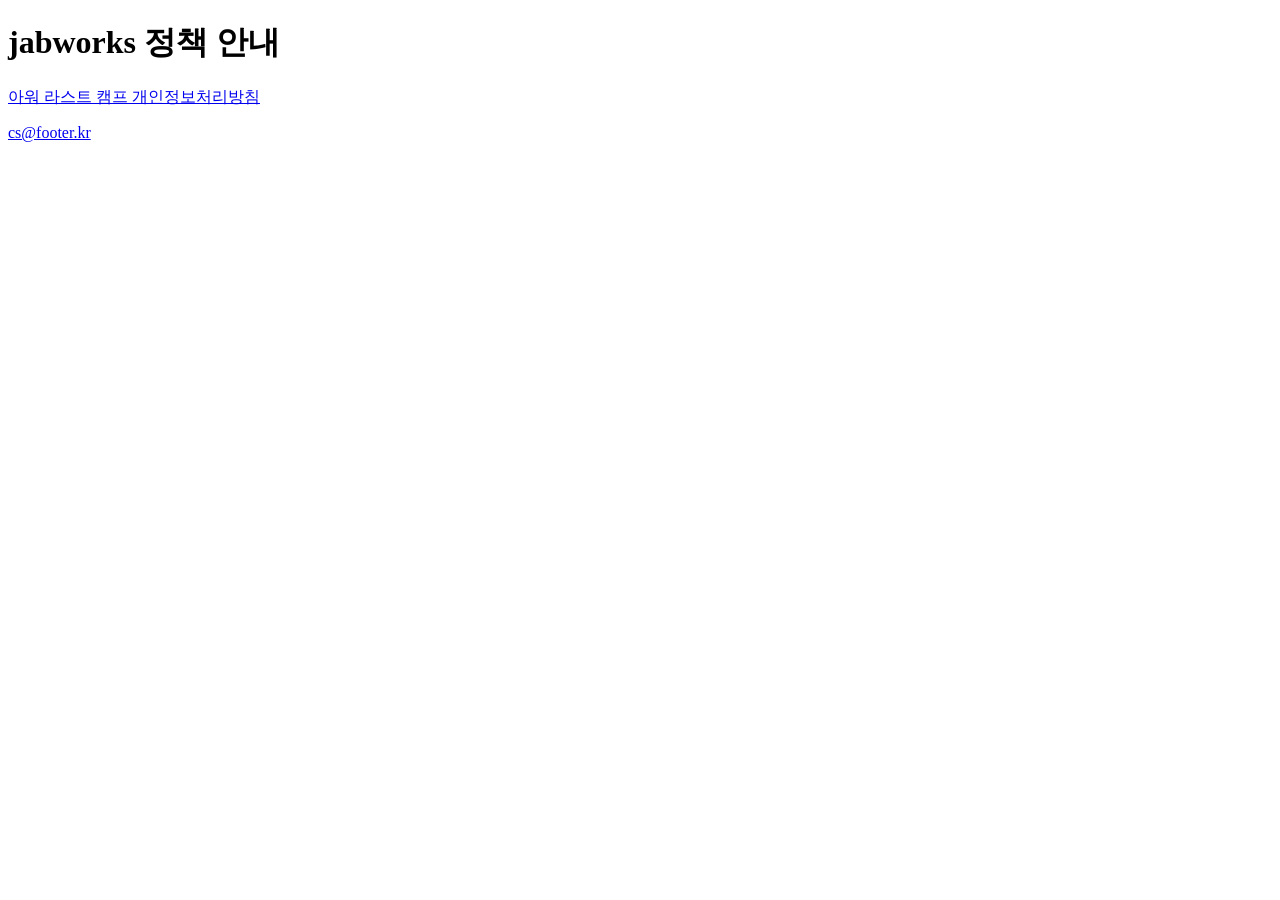
==== index.html @ dfbfbd46 "공개 개인정보처리방침을 게시하라" ====
<!doctype html><html lang="ko"><head><meta charset="utf-8"><meta name="viewport" content="width=device-width,initial-scale=1"><title>jabworks 정책 안내</title></head><body><header><h1>jabworks 정책 안내</h1></header><main><p><a href="last-camp/privacy/">아워 라스트 캠프 개인정보처리방침</a></p></main><footer><a href="mailto:cs@footer.kr">cs@footer.kr</a></footer></body></html>
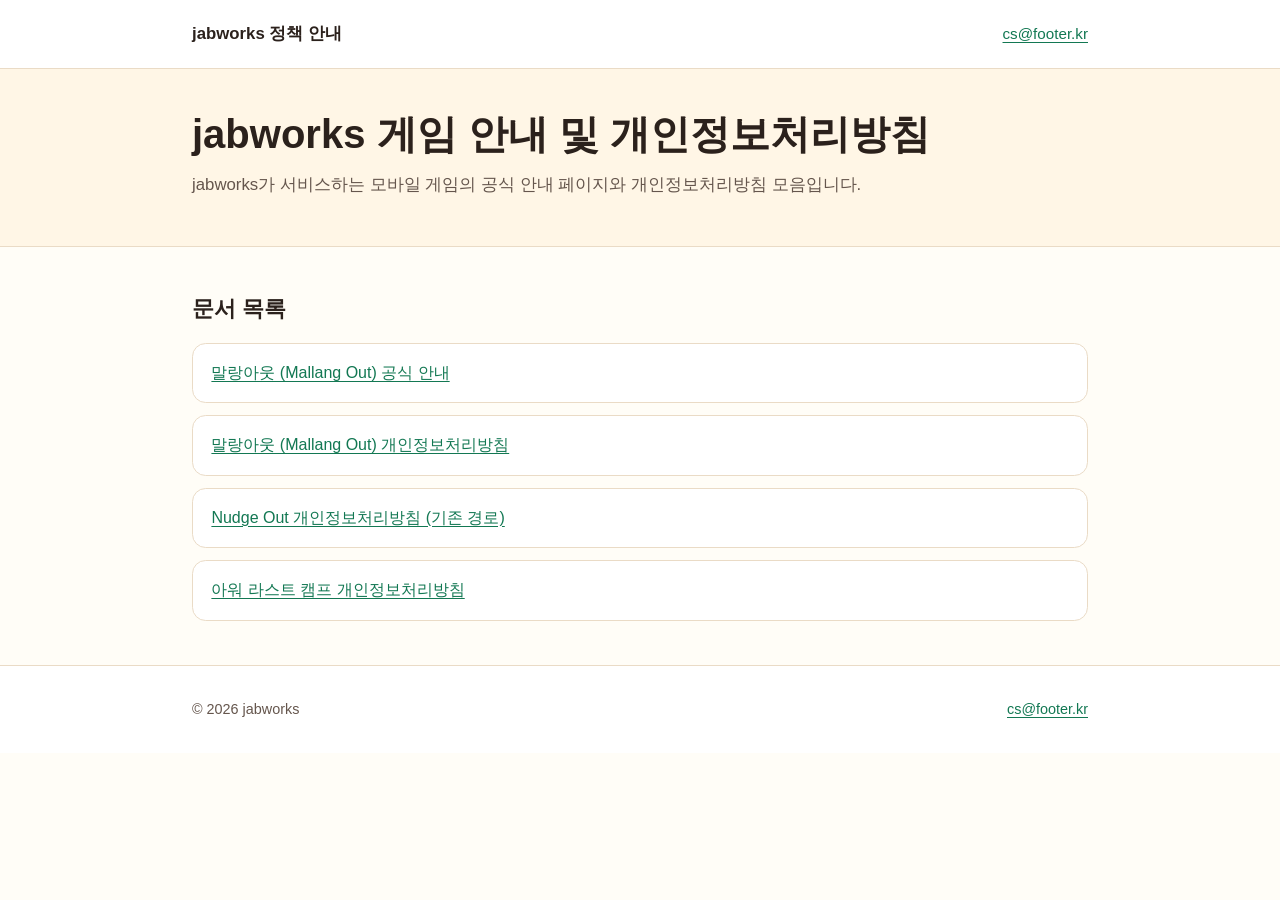
==== commit 709624bf: "말랑아웃 공식 안내 및 개인정보처리방침 페이지 추가" ====
--- a/index.html
+++ b/index.html
@@ -1 +1,48 @@
-<!doctype html><html lang="ko"><head><meta charset="utf-8"><meta name="viewport" content="width=device-width,initial-scale=1"><title>jabworks 정책 안내</title></head><body><header><h1>jabworks 정책 안내</h1></header><main><p><a href="last-camp/privacy/">아워 라스트 캠프 개인정보처리방침</a></p></main><footer><a href="mailto:cs@footer.kr">cs@footer.kr</a></footer></body></html>+<!doctype html>
+<html lang="ko">
+<head>
+  <meta charset="utf-8">
+  <meta name="viewport" content="width=device-width,initial-scale=1">
+  <meta name="description" content="jabworks 모바일 게임 공식 안내 및 개인정보처리방침">
+  <title>jabworks 정책 안내</title>
+  <link rel="stylesheet" href="assets/site.css">
+</head>
+<body>
+  <header class="site-header">
+    <div class="container site-header__inner">
+      <a class="site-header__brand" href="./">jabworks 정책 안내</a>
+      <nav class="site-header__nav" aria-label="지원 문의">
+        <a href="mailto:cs@footer.kr">cs@footer.kr</a>
+      </nav>
+    </div>
+  </header>
+
+  <main>
+    <section class="hero">
+      <div class="container">
+        <h1 class="hero__title">jabworks 게임 안내 및 개인정보처리방침</h1>
+        <p class="hero__lead">jabworks가 서비스하는 모바일 게임의 공식 안내 페이지와 개인정보처리방침 모음입니다.</p>
+      </div>
+    </section>
+
+    <section class="section">
+      <div class="container">
+        <h2 class="section__title">문서 목록</h2>
+        <ul class="info-list">
+          <li class="info-list__item"><a href="mallang-out/">말랑아웃 (Mallang Out) 공식 안내</a></li>
+          <li class="info-list__item"><a href="mallang-out/privacy/">말랑아웃 (Mallang Out) 개인정보처리방침</a></li>
+          <li class="info-list__item"><a href="nudge-out/privacy/">Nudge Out 개인정보처리방침 (기존 경로)</a></li>
+          <li class="info-list__item"><a href="last-camp/privacy/">아워 라스트 캠프 개인정보처리방침</a></li>
+        </ul>
+      </div>
+    </section>
+  </main>
+
+  <footer class="site-footer">
+    <div class="container site-footer__inner">
+      <span>© 2026 jabworks</span>
+      <a href="mailto:cs@footer.kr">cs@footer.kr</a>
+    </div>
+  </footer>
+</body>
+</html>
--- a/assets/site.css
+++ b/assets/site.css
@@ -0,0 +1,235 @@
+@layer base, components;
+
+:root {
+  --color-bg: #fffdf7;
+  --color-surface: #ffffff;
+  --color-surface-soft: #fff6e6;
+  --color-border: #eadbc6;
+  --color-ink: #2b211c;
+  --color-muted: #65564d;
+  --color-accent: #1d9a6c;
+  --color-accent-strong: #137853;
+  --color-accent-ink: #ffffff;
+  --color-warm: #e67e22;
+  --font-sans: -apple-system, BlinkMacSystemFont, "Apple SD Gothic Neo", "Pretendard", "Noto Sans KR", "Segoe UI", sans-serif;
+  --font-mono: ui-monospace, SFMono-Regular, Menlo, Monaco, Consolas, monospace;
+}
+
+@layer base {
+  *,
+  *::before,
+  *::after {
+    box-sizing: border-box;
+  }
+
+  body {
+    margin: 0;
+    background-color: var(--color-bg);
+    color: var(--color-ink);
+    font-family: var(--font-sans);
+    line-height: 1.65;
+  }
+
+  h1,
+  h2,
+  h3,
+  p,
+  ul,
+  ol {
+    margin: 0;
+  }
+
+  a {
+    color: var(--color-accent-strong);
+    text-underline-offset: 0.18em;
+  }
+}
+
+@layer components {
+  .container {
+    width: min(100% - 2rem, 56rem);
+    margin-inline: auto;
+  }
+
+  .site-header {
+    padding-block: 1.25rem;
+    border-bottom: 1px solid var(--color-border);
+    background-color: var(--color-surface);
+
+    & .site-header__inner {
+      display: flex;
+      flex-wrap: wrap;
+      align-items: center;
+      justify-content: space-between;
+      gap: 0.75rem 1.25rem;
+    }
+
+    & .site-header__brand {
+      font-size: 1.05rem;
+      font-weight: 700;
+      color: var(--color-ink);
+      text-decoration: none;
+    }
+
+    & .site-header__nav {
+      display: flex;
+      flex-wrap: wrap;
+      gap: 1rem;
+      font-size: 0.95rem;
+    }
+  }
+
+  .section {
+    padding-block: 2rem;
+
+    @media (min-width: 768px) {
+      padding-block: 2.75rem;
+    }
+  }
+
+  .hero {
+    padding-block: 2.5rem;
+    background-color: var(--color-surface-soft);
+    border-bottom: 1px solid var(--color-border);
+
+    & .hero__badge {
+      display: inline-block;
+      margin-bottom: 0.75rem;
+      padding: 0.25rem 0.7rem;
+      border-radius: 999px;
+      background-color: var(--color-surface);
+      border: 1px solid var(--color-border);
+      font-size: 0.85rem;
+      font-weight: 600;
+      color: var(--color-muted);
+    }
+
+    & .hero__title {
+      font-size: clamp(1.75rem, 4vw, 2.5rem);
+      line-height: 1.25;
+      margin-bottom: 0.75rem;
+    }
+
+    & .hero__lead {
+      font-size: 1.05rem;
+      color: var(--color-muted);
+      margin-bottom: 0.5rem;
+    }
+
+    & .hero__actions {
+      display: flex;
+      flex-wrap: wrap;
+      gap: 0.75rem;
+      margin-top: 1.5rem;
+    }
+  }
+
+  .btn {
+    display: inline-flex;
+    align-items: center;
+    justify-content: center;
+    padding: 0.7rem 1.25rem;
+    border-radius: 0.75rem;
+    font-weight: 700;
+    font-size: 0.95rem;
+    text-decoration: none;
+    border: 1px solid transparent;
+
+    &.btn--primary {
+      background-color: var(--color-accent);
+      color: var(--color-accent-ink);
+    }
+
+    &.btn--ghost {
+      background-color: var(--color-surface);
+      color: var(--color-ink);
+      border-color: var(--color-border);
+    }
+  }
+
+  .section__title {
+    font-size: 1.35rem;
+    margin-bottom: 1rem;
+  }
+
+  .section__body {
+    color: var(--color-ink);
+    margin-bottom: 0.85rem;
+  }
+
+  .feature-grid {
+    display: grid;
+    grid-template-columns: 1fr;
+    gap: 1rem;
+
+    @media (min-width: 768px) {
+      grid-template-columns: repeat(2, 1fr);
+    }
+  }
+
+  .card {
+    padding: 1.25rem;
+    border-radius: 1rem;
+    background-color: var(--color-surface);
+    border: 1px solid var(--color-border);
+
+    & .card__title {
+      font-size: 1.08rem;
+      margin-bottom: 0.45rem;
+    }
+
+    & .card__body {
+      font-size: 0.95rem;
+      color: var(--color-muted);
+    }
+  }
+
+  .info-list {
+    display: grid;
+    gap: 0.75rem;
+    padding: 0;
+    list-style: none;
+
+    & .info-list__item {
+      padding: 1rem 1.15rem;
+      border-radius: 0.85rem;
+      background-color: var(--color-surface);
+      border: 1px solid var(--color-border);
+    }
+
+    & .info-list__code {
+      font-family: var(--font-mono);
+      font-size: 0.9rem;
+    }
+  }
+
+  .article-block {
+    padding-block: 1.25rem;
+    border-bottom: 1px solid var(--color-border);
+
+    & .article-block__heading {
+      font-size: 1.15rem;
+      margin-bottom: 0.6rem;
+    }
+
+    & .article-block__text {
+      color: var(--color-ink);
+      margin-bottom: 0.65rem;
+    }
+  }
+
+  .site-footer {
+    padding-block: 2rem;
+    border-top: 1px solid var(--color-border);
+    background-color: var(--color-surface);
+    font-size: 0.9rem;
+    color: var(--color-muted);
+
+    & .site-footer__inner {
+      display: flex;
+      flex-wrap: wrap;
+      justify-content: space-between;
+      gap: 0.75rem 1.5rem;
+    }
+  }
+}
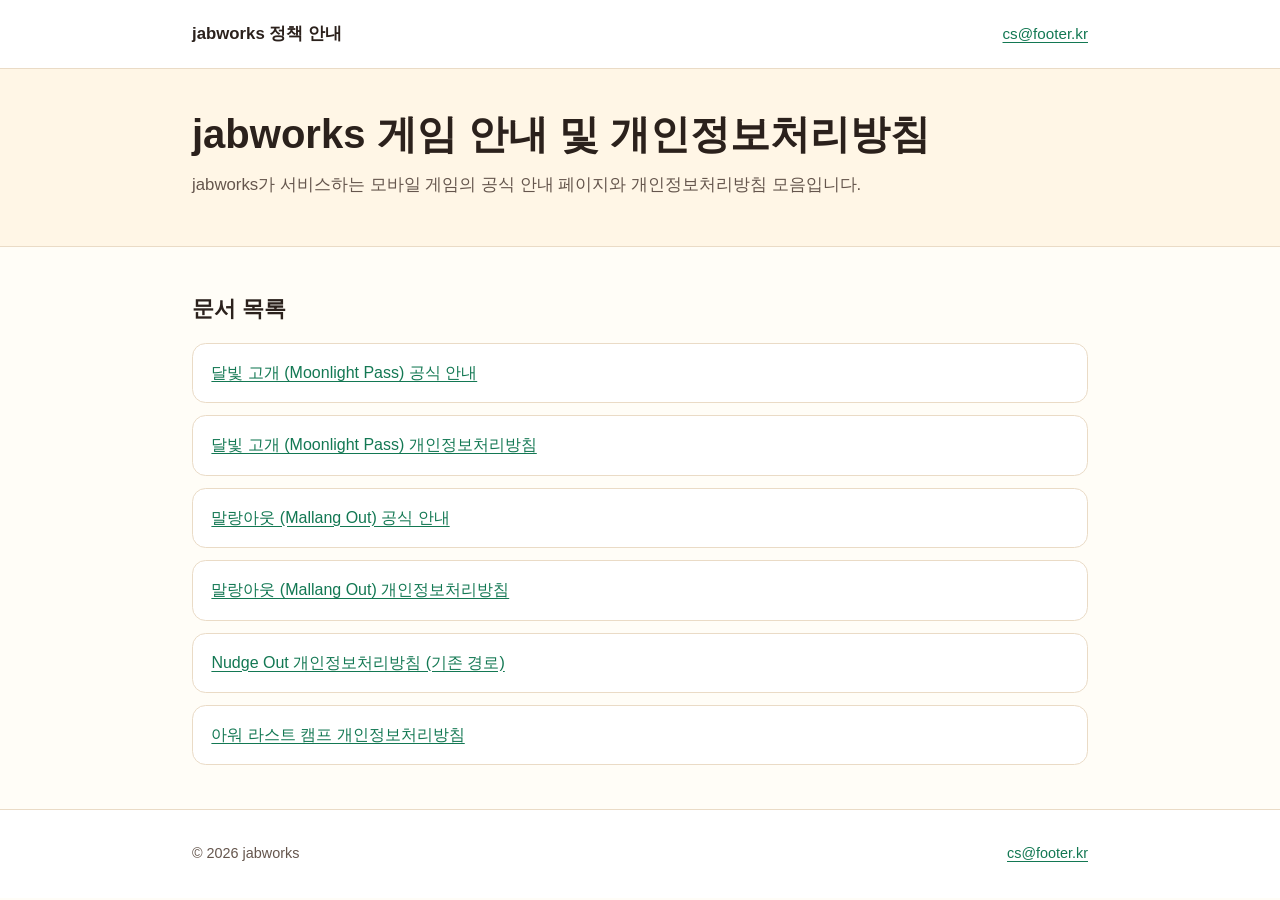
==== commit 24e720cb: "달빛 고개 공식 안내 및 7개 언어 개인정보처리방침 페이지 추가" ====
--- a/index.html
+++ b/index.html
@@ -29,6 +29,8 @@
       <div class="container">
         <h2 class="section__title">문서 목록</h2>
         <ul class="info-list">
+          <li class="info-list__item"><a href="moonlight-pass/">달빛 고개 (Moonlight Pass) 공식 안내</a></li>
+          <li class="info-list__item"><a href="moonlight-pass/privacy/">달빛 고개 (Moonlight Pass) 개인정보처리방침</a></li>
           <li class="info-list__item"><a href="mallang-out/">말랑아웃 (Mallang Out) 공식 안내</a></li>
           <li class="info-list__item"><a href="mallang-out/privacy/">말랑아웃 (Mallang Out) 개인정보처리방침</a></li>
           <li class="info-list__item"><a href="nudge-out/privacy/">Nudge Out 개인정보처리방침 (기존 경로)</a></li>
--- a/assets/site.css
+++ b/assets/site.css
@@ -43,6 +43,11 @@
     color: var(--color-accent-strong);
     text-underline-offset: 0.18em;
   }
+
+  button {
+    font: inherit;
+    cursor: pointer;
+  }
 }
 
 @layer components {
